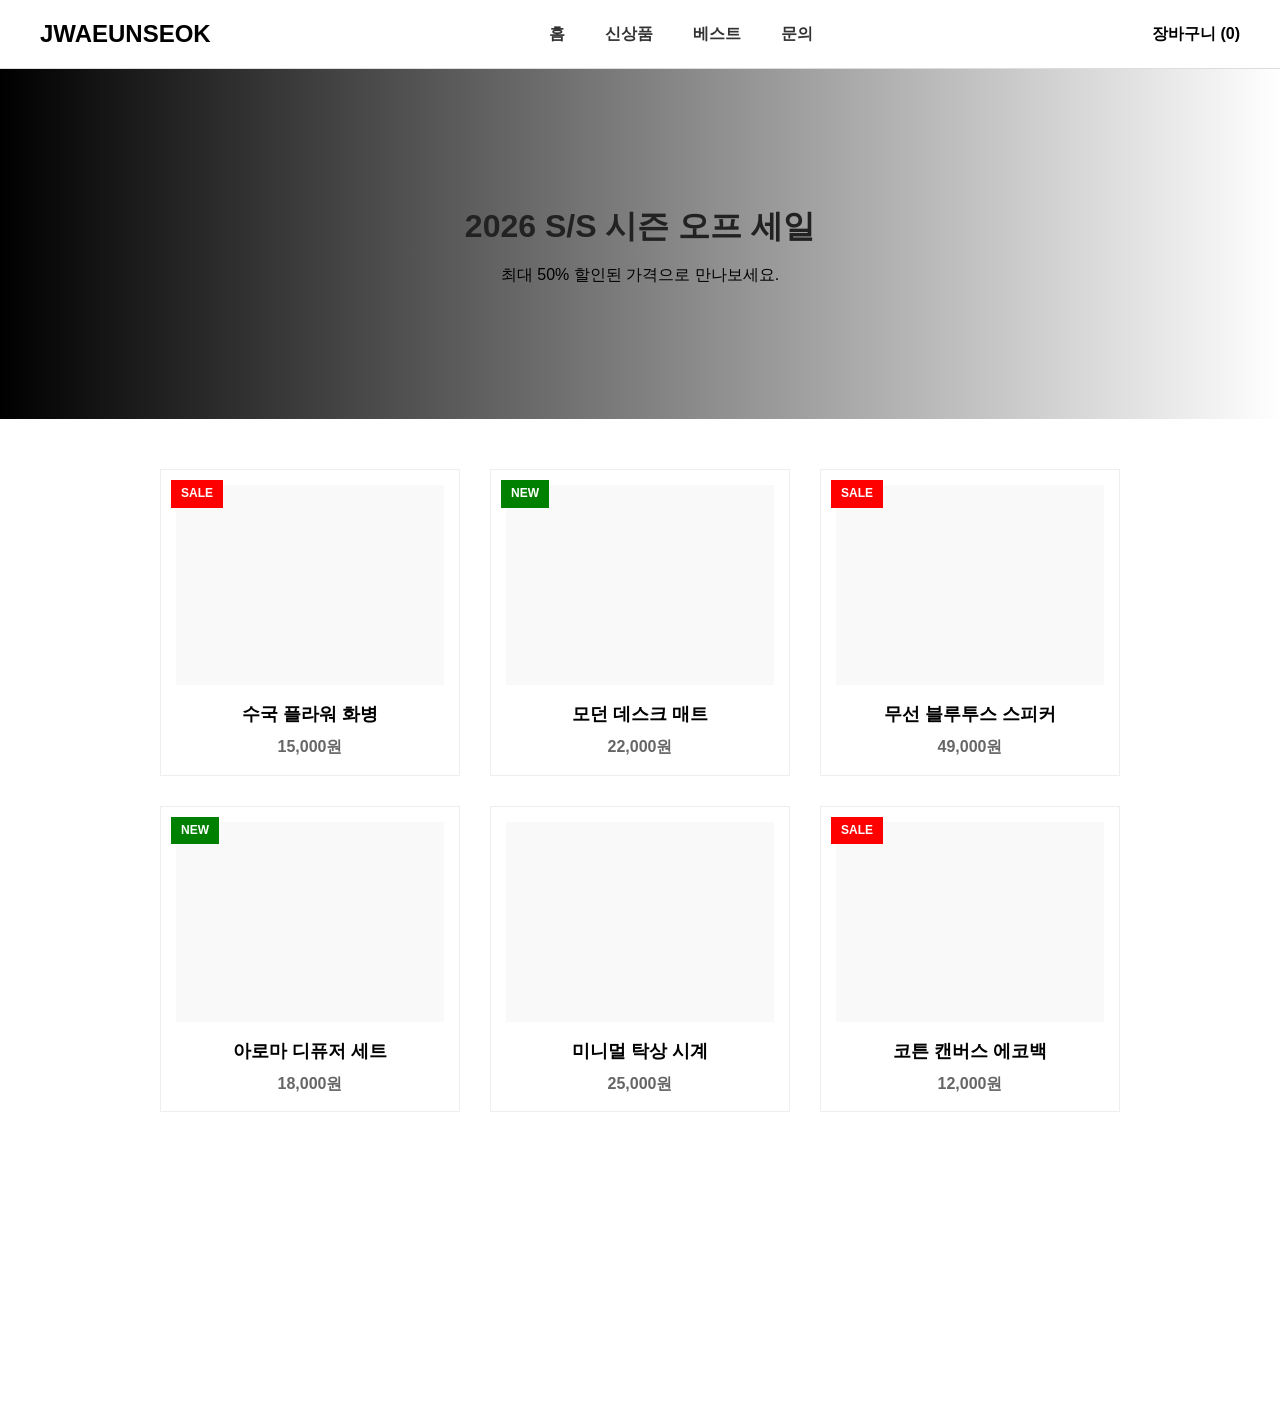
==== week5/index.html @ 423dd273 "week5 과제 제출" ====
<!DOCTYPE html>
<html lang="ko">
<head>
    <meta charset="UTF-8">
    <meta name="viewport" content="width=device-width, initial-scale=1.0">
    <title>미니 쇼핑몰</title>
    <link rel="stylesheet" href="style.css">
</head>
<body>
    <header>
        <div class="logo">JWAEUNSEOK</div>
        <nav class="menu">
            <a href="#">홈</a>
            <a href="#">신상품</a>
            <a href="#">베스트</a>
            <a href="#">문의</a>
        </nav>
        <div class="cart">장바구니 (0)</div>
    </header>

    <section class="main-banner">
        <div class="banner-text">
            <h1>2026 S/S 시즌 오프 세일</h1>
            <p>최대 50% 할인된 가격으로 만나보세요.</p>
        </div>
    </section>

    <main class="product-container">
        <div class="product-grid">
            <div class="product-item">
                <div class="badge sale">SALE</div>
                <div class="product-img"></div>
                <h3>수국 플라워 화병</h3>
                <p>15,000원</p>
            </div>

            <div class="product-item">
                <div class="badge new">NEW</div>
                <div class="product-img"></div>
                <h3>모던 데스크 매트</h3>
                <p>22,000원</p>
            </div>

            <div class="product-item">
                <div class="badge sale">SALE</div>
                <div class="product-img"></div>
                <h3>무선 블루투스 스피커</h3>
                <p>49,000원</p>
            </div>

            <div class="product-item">
                <div class="badge new">NEW</div>
                <div class="product-img"></div>
                <h3>아로마 디퓨저 세트</h3>
                <p>18,000원</p>
            </div>

            <div class="product-item">
                <div class="product-img"></div>
                <h3>미니멀 탁상 시계</h3>
                <p>25,000원</p>
            </div>

            <div class="product-item">
                <div class="badge sale">SALE</div>
                <div class="product-img"></div>
                <h3>코튼 캔버스 에코백</h3>
                <p>12,000원</p>
            </div>
        </div>
    </main>
</body>
</html>
---- week5/style.css ----
* {
    margin: 0;
    padding: 0;
    box-sizing: border-box;
}

body {
    font-family: sans-serif;
    line-height: 1.6;
}

header {
    position: sticky;
    top: 0;
    z-index: 100;
    display: flex;
    justify-content: space-between;
    align-items: center;
    padding: 15px 40px;
    background-color: white;
    border-bottom: 1px solid #ddd;
}

.logo {
    font-size: 24px;
    font-weight: bold;
}

.menu {
    display: flex;
    gap: 20px;
}

.menu a {
    display: inline-block;
    padding: 5px 10px;
    text-decoration: none;
    color: #333;
    font-weight: bold;
}

.cart {
    font-weight: bold;
    cursor: pointer;
}

.main-banner {
    width: 100%;
    height: 350px;
    background: linear-gradient(to left, white, black) no-repeat center / cover;
    display: flex;
    justify-content: center;
    align-items: center;
    text-align: center;
}

.banner-text h1 {
    font-size: 32px;
    margin-bottom: 10px;
    color: #222;
}

.product-container {
    max-width: 1000px;
    margin: 50px auto;
    padding: 0 20px;
    margin-bottom: 300px;
}

.product-grid {
    display: grid;
    grid-template-columns: repeat(3, 1fr);
    gap: 30px;
}

.product-item {
    position: relative;
    border: 1px solid #eee;
    padding: 15px;
    text-align: center;
    background-color: #fff;
}

.badge {
    position: absolute;
    top: 10px;
    left: 10px;
    padding: 4px 10px;
    color: white;
    font-size: 12px;
    font-weight: bold;
}

.badge.sale {
    background-color: red;
}

.badge.new {
    background-color: green;
}

.product-img {
    width: 100%;
    height: 200px;
    background-color: #f9f9f9;
    background-image: url('https://cdn.pixabay.com/photo/2019/08/26/08/28/hydrangea-4431109_1280.jpg');
    background-size: cover;
    background-repeat: no-repeat;
    background-position: center;
    margin-bottom: 15px;
}

.product-item h3 {
    font-size: 18px;
    margin-bottom: 5px;
}

.product-item p {
    color: #666;
    font-weight: bold;
}
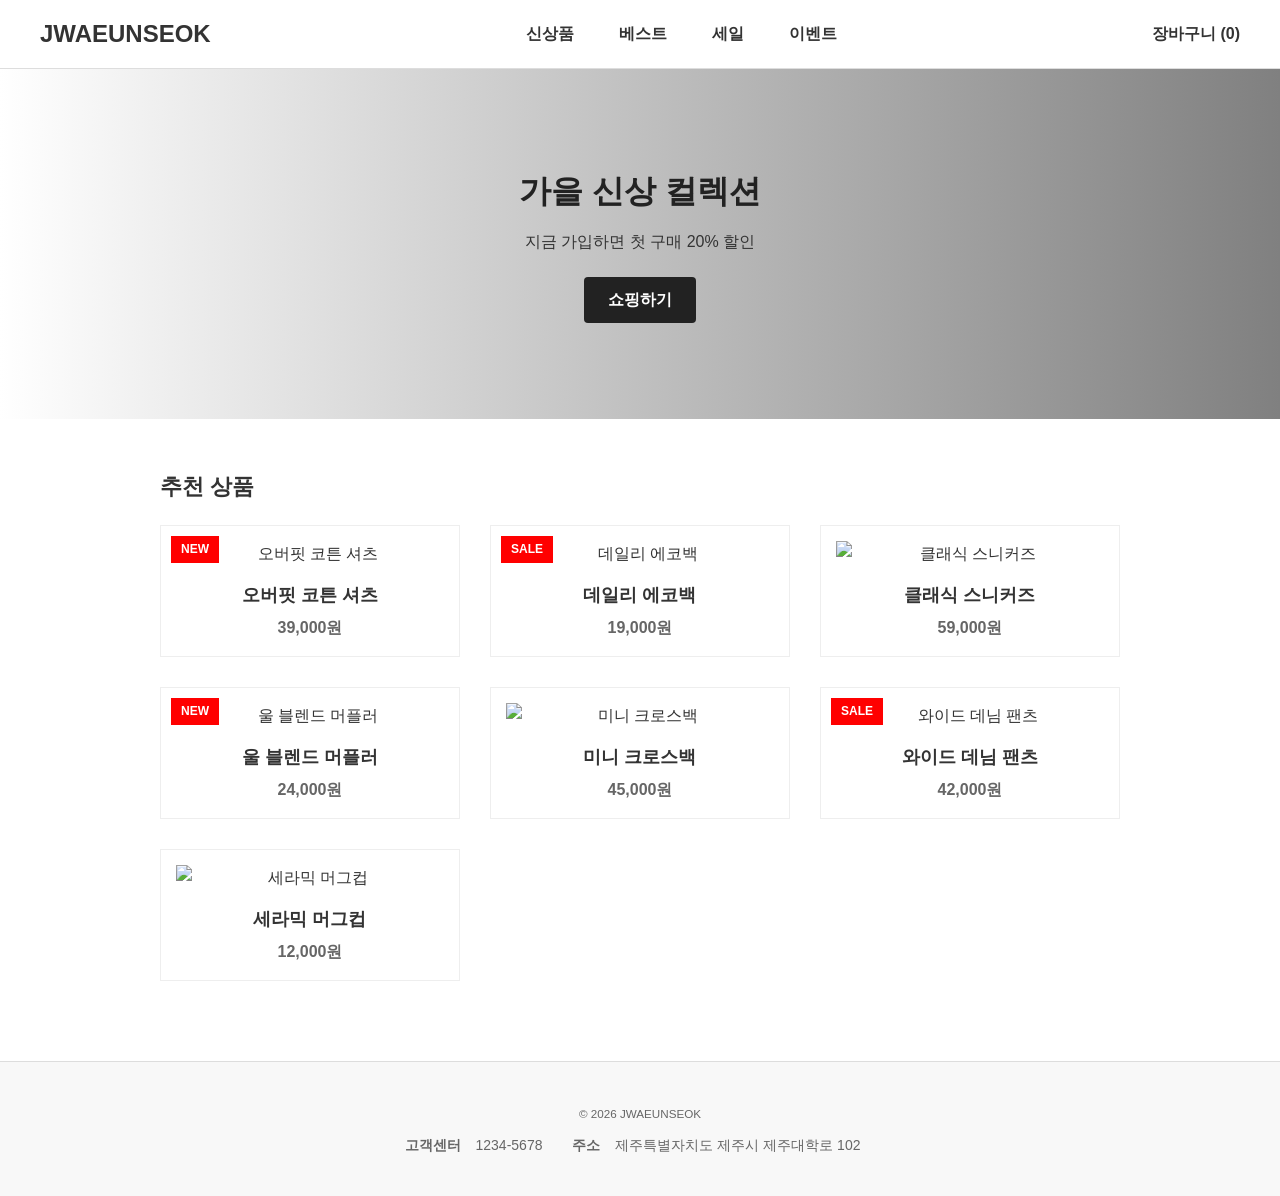
==== commit 230910f7: "week5 과제 제출" ====
--- a/week5/index.html
+++ b/week5/index.html
@@ -1,73 +1,89 @@
-<!DOCTYPE html>
+<!doctype html>
 <html lang="ko">
-<head>
-    <meta charset="UTF-8">
-    <meta name="viewport" content="width=device-width, initial-scale=1.0">
-    <title>미니 쇼핑몰</title>
-    <link rel="stylesheet" href="style.css">
-</head>
-<body>
+  <head>
+    <meta charset="UTF-8" />
+    <meta name="viewport" content="width=device-width, initial-scale=1.0" />
+    <title>JWAEUNSEOK</title>
+    <link rel="stylesheet" href="style.css" />
+  </head>
+
+  <body>
     <header>
-        <div class="logo">JWAEUNSEOK</div>
-        <nav class="menu">
-            <a href="#">홈</a>
-            <a href="#">신상품</a>
-            <a href="#">베스트</a>
-            <a href="#">문의</a>
-        </nav>
-        <div class="cart">장바구니 (0)</div>
+      <h1>
+        <a href="#">JWAEUNSEOK</a>
+      </h1>
+      <nav>
+        <ul>
+          <li><a href="#">신상품</a></li>
+          <li><a href="#">베스트</a></li>
+          <li><a href="#">세일</a></li>
+          <li><a href="#">이벤트</a></li>
+        </ul>
+      </nav>
+      <a href="#">장바구니 (0)</a>
     </header>
 
-    <section class="main-banner">
-        <div class="banner-text">
-            <h1>2026 S/S 시즌 오프 세일</h1>
-            <p>최대 50% 할인된 가격으로 만나보세요.</p>
-        </div>
-    </section>
+    <main>
+      <section class="main-banner">
+        <h2>가을 신상 컬렉션</h2>
+        <p>지금 가입하면 첫 구매 20% 할인</p>
+        <a href="#">쇼핑하기</a>
+      </section>
 
-    <main class="product-container">
-        <div class="product-grid">
-            <div class="product-item">
-                <div class="badge sale">SALE</div>
-                <div class="product-img"></div>
-                <h3>수국 플라워 화병</h3>
-                <p>15,000원</p>
-            </div>
+      <section class="product-section">
+        <h4>추천 상품</h4>
+        <ul>
+          <li>
+            <span class="badge">NEW</span>
+            <img src="https://image.thehyundai.com/2/3/0/24/A2/hnm40A2240328_1.jpg" alt="오버핏 코튼 셔츠" />
+            <strong>오버핏 코튼 셔츠</strong>
+            <span>39,000원</span>
+          </li>
+          <li>
+            <span class="badge">SALE</span>
+            <img src="https://th.bing.com/th/id/R.b41b9bd91bf82eab0bc3cc94b3ad7dfd?rik=wtTcChnYi4Zd8w&riu=http%3a%2f%2fimg1.smilecat.com%2fweb1%2f__CM_FILE_DATA%2f202202%2f25%2f17%2f38841_1645779338440.jpg&ehk=HxnQ%2frIPF2riOp%2beLy8HHZEFSSG3ZeC7N9wX%2fK%2fqNLo%3d&risl=&pid=ImgRaw&r=0" alt="데일리 에코백" />
+            <strong>데일리 에코백</strong>
+            <span>19,000원</span>
+          </li>
+          <li>
+            <img src="https://luxboyimage.com/bally/MAILY_905/MAILY_905_1120221021020239.jpg" alt="클래식 스니커즈" />
+            <strong>클래식 스니커즈</strong>
+            <span>59,000원</span>
+          </li>
+          <li>
+            <span class="badge">NEW</span>
+            <img src="https://edmedpd.com/wp-content/uploads/2023/11/141048720231126.jpeg" alt="울 블렌드 머플러" />
+            <strong>울 블렌드 머플러</strong>
+            <span>24,000원</span>
+          </li>
+          <li>
+            <img src="https://th.bing.com/th/id/R.aa3480da310b52fe92db8bf3d30e05de?rik=yXYYcweia4yB2g&riu=http%3a%2f%2fcdn.ownerclan.com%2fLMt1zgH7ctuZL2bLn0o975RiRFjl5I_Kd89WLAkATVs%2fmarketize%2fauto%2fas%2fv1.jpg&ehk=%2bbw%2ffFWAdqrqyyvpESZB%2fLnxVdIRrRxQefYdMaR4ED8%3d&risl=&pid=ImgRaw&r=0" alt="미니 크로스백" />
+            <strong>미니 크로스백</strong>
+            <span>45,000원</span>
+          </li>
+          <li>
+            <span class="badge">SALE</span>
+            <img src="https://tse4.mm.bing.net/th/id/OIP.TRZswVkJtf_pLYV6x8jwMQHaQG?r=0&rs=1&pid=ImgDetMain&o=7&rm=3" alt="와이드 데님 팬츠" />
+            <strong>와이드 데님 팬츠</strong>
+            <span>42,000원</span>
+          </li>
+          <li>
+            <img src="https://image.onch3.co.kr/img_data/2023/1675227684_img75.jpg" alt="세라믹 머그컵" />
+            <strong>세라믹 머그컵</strong>
+            <span>12,000원</span>
+          </li>
+        </ul>
+      </section>
+    </main>
 
-            <div class="product-item">
-                <div class="badge new">NEW</div>
-                <div class="product-img"></div>
-                <h3>모던 데스크 매트</h3>
-                <p>22,000원</p>
-            </div>
-
-            <div class="product-item">
-                <div class="badge sale">SALE</div>
-                <div class="product-img"></div>
-                <h3>무선 블루투스 스피커</h3>
-                <p>49,000원</p>
-            </div>
-
-            <div class="product-item">
-                <div class="badge new">NEW</div>
-                <div class="product-img"></div>
-                <h3>아로마 디퓨저 세트</h3>
-                <p>18,000원</p>
-            </div>
-
-            <div class="product-item">
-                <div class="product-img"></div>
-                <h3>미니멀 탁상 시계</h3>
-                <p>25,000원</p>
-            </div>
-
-            <div class="product-item">
-                <div class="badge sale">SALE</div>
-                <div class="product-img"></div>
-                <h3>코튼 캔버스 에코백</h3>
-                <p>12,000원</p>
-            </div>
-        </div>
-    </main>
-</body>
+    <footer>
+      <small>© 2026 JWAEUNSEOK</small>
+      <dl>
+        <dt>고객센터</dt>
+        <dd>1234-5678</dd>
+        <dt>주소</dt>
+        <dd>제주특별자치도 제주시 제주대학로 102</dd>
+      </dl>
+    </footer>
+  </body>
 </html>
--- a/week5/style.css
+++ b/week5/style.css
@@ -7,6 +7,16 @@
 body {
     font-family: sans-serif;
     line-height: 1.6;
+    color: #333;
+}
+
+ul {
+    list-style: none;
+}
+
+a {
+    text-decoration: none;
+    color: inherit;
 }
 
 header {
@@ -21,64 +31,97 @@
     border-bottom: 1px solid #ddd;
 }
 
-.logo {
+header h1 {
     font-size: 24px;
     font-weight: bold;
 }
 
-.menu {
+header nav ul {
     display: flex;
-    gap: 20px;
+    gap: 25px;
 }
 
-.menu a {
+header nav a {
     display: inline-block;
     padding: 5px 10px;
-    text-decoration: none;
-    color: #333;
     font-weight: bold;
 }
 
-.cart {
+header > a {
     font-weight: bold;
-    cursor: pointer;
 }
 
 .main-banner {
     width: 100%;
     height: 350px;
-    background: linear-gradient(to left, white, black) no-repeat center / cover;
+    background: linear-gradient(to right, white, grey) no-repeat center / cover;
     display: flex;
+    flex-direction: column;
     justify-content: center;
     align-items: center;
     text-align: center;
+    gap: 12px;
 }
 
-.banner-text h1 {
+.main-banner h2 {
     font-size: 32px;
-    margin-bottom: 10px;
     color: #222;
 }
 
-.product-container {
+.main-banner a {
+    display: inline-block;
+    margin-top: 10px;
+    padding: 10px 24px;
+    background-color: #222;
+    color: white;
+    font-weight: bold;
+    border-radius: 4px;
+}
+
+.product-section {
     max-width: 1000px;
     margin: 50px auto;
     padding: 0 20px;
-    margin-bottom: 300px;
 }
 
-.product-grid {
+.product-section h4 {
+    font-size: 22px;
+    margin-bottom: 20px;
+}
+
+.product-section ul {
     display: grid;
     grid-template-columns: repeat(3, 1fr);
     gap: 30px;
 }
 
-.product-item {
+.product-section li {
     position: relative;
     border: 1px solid #eee;
     padding: 15px;
+    background-color: #fff;
+    display: flex;
+    flex-direction: column;
+    align-items: center;
     text-align: center;
-    background-color: #fff;
+}
+
+.product-section li img {
+    width: 100%;
+    height: auto;
+    margin-bottom: 15px;
+    display: block;
+}
+
+.product-section li strong {
+    display: block;
+    font-size: 18px;
+    margin-bottom: 5px;
+}
+
+.product-section li span:not(.badge) {
+    color: #666;
+    font-weight: bold;
 }
 
 .badge {
@@ -86,36 +129,34 @@
     top: 10px;
     left: 10px;
     padding: 4px 10px;
+    background-color: red;
     color: white;
     font-size: 12px;
     font-weight: bold;
 }
 
-.badge.sale {
-    background-color: red;
+footer {
+    margin-top: 80px;
+    padding: 40px 20px;
+    background-color: #f8f8f8;
+    border-top: 1px solid #ddd;
+    text-align: center;
+    font-size: 14px;
+    color: #666;
 }
 
-.badge.new {
-    background-color: green;
+footer dl {
+    margin-top: 10px;
+    display: flex;
+    justify-content: center;
+    gap: 15px;
+    flex-wrap: wrap;
 }
 
-.product-img {
-    width: 100%;
-    height: 200px;
-    background-color: #f9f9f9;
-    background-image: url('https://cdn.pixabay.com/photo/2019/08/26/08/28/hydrangea-4431109_1280.jpg');
-    background-size: cover;
-    background-repeat: no-repeat;
-    background-position: center;
-    margin-bottom: 15px;
+footer dt {
+    font-weight: bold;
 }
 
-.product-item h3 {
-    font-size: 18px;
-    margin-bottom: 5px;
-}
-
-.product-item p {
-    color: #666;
-    font-weight: bold;
+footer dd {
+    margin-right: 15px;
 }
